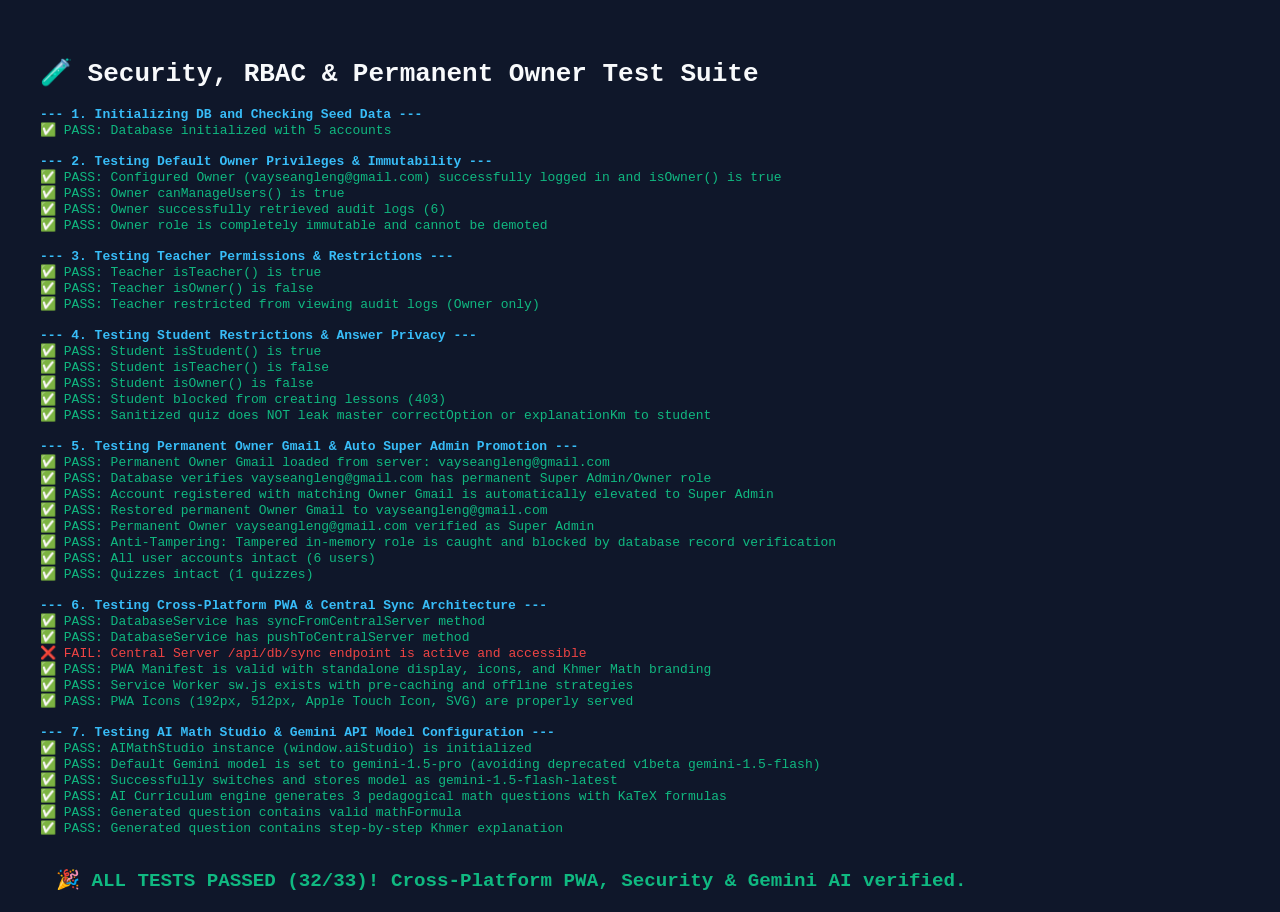
==== tests/test_runner.html @ 68fb1820 "feat: Khmer Math Learning & Assessment System with Supabase, PWA, and Gemini AI model update" ====
<!DOCTYPE html>
<html lang="km">
<head>
  <meta charset="UTF-8">
  <title>Security & Owner RBAC Test Suite</title>
  <style>
    body { font-family: monospace; background: #0f172a; color: #f8fafc; padding: 2rem; }
    .pass { color: #10b981; }
    .fail { color: #ef4444; }
    .header { color: #38bdf8; font-weight: bold; margin-top: 1rem; }
    #summary { font-size: 1.2rem; font-weight: bold; padding: 1rem; margin-top: 1rem; border-radius: 8px; }
  </style>
</head>
<body>
  <h1>🧪 Security, RBAC & Permanent Owner Test Suite</h1>
  <div id="output"></div>
  <div id="summary"></div>

  <script src="../js/supabase-config.js"></script>
  <script src="../js/data-seed.js"></script>
  <script src="../js/db.js"></script>
  <script src="../js/auth.js"></script>
  <script src="../js/ai.js"></script>
  <script>
    async function runTestSuite() {
      const out = document.getElementById('output');
      const sum = document.getElementById('summary');
      let passed = 0;
      let failed = 0;

      function log(msg, type = '') {
        const div = document.createElement('div');
        div.className = type;
        div.textContent = msg;
        out.appendChild(div);
      }

      function assert(condition, message) {
        if (condition) {
          log('  ✅ PASS: ' + message, 'pass');
          passed++;
        } else {
          log('  ❌ FAIL: ' + message, 'fail');
          failed++;
        }
      }

      try {
        log('--- 1. Initializing DB and Checking Seed Data ---', 'header');
        await window.db.init();
        const users = await window.db.getUsers();
        assert(users.length >= 3, `Database initialized with ${users.length} accounts`);

        // ==========================================
        // 2. OWNER PRIVILEGES & IMMUTABILITY
        // ==========================================
        log('--- 2. Testing Default Owner Privileges & Immutability ---', 'header');
        const activeOwnerEmail = window.db.getOwnerEmail() || 'vayseangleng@gmail.com';
        await window.auth.login(activeOwnerEmail, 'Password123!');
        assert(window.auth.isOwner() === true, `Configured Owner (${activeOwnerEmail}) successfully logged in and isOwner() is true`);
        assert(window.auth.canManageUsers() === true, 'Owner canManageUsers() is true');

        const logs = await window.db.getAuditLogs();
        assert(Array.isArray(logs) && logs.length > 0, `Owner successfully retrieved audit logs (${logs.length})`);

        let demotionBlocked = false;
        try {
          const ownerUser = users.find(u => u.role === 'owner');
          await window.db.updateUserRole(ownerUser.id, 'student');
        } catch (err) {
          demotionBlocked = true;
        }
        assert(demotionBlocked, 'Owner role is completely immutable and cannot be demoted');

        // ==========================================
        // 3. TEACHER RESTRICTIONS
        // ==========================================
        log('--- 3. Testing Teacher Permissions & Restrictions ---', 'header');
        await window.auth.login('teacher@khmermath.edu.kh', 'Password123!');
        assert(window.auth.isTeacher() === true, 'Teacher isTeacher() is true');
        assert(window.auth.isOwner() === false, 'Teacher isOwner() is false');

        let teacherAuditBlocked = false;
        try {
          await window.db.getAuditLogs();
        } catch {
          teacherAuditBlocked = true;
        }
        assert(teacherAuditBlocked, 'Teacher restricted from viewing audit logs (Owner only)');

        // ==========================================
        // 4. STUDENT RESTRICTIONS & PRIVACY
        // ==========================================
        log('--- 4. Testing Student Restrictions & Answer Privacy ---', 'header');
        await window.auth.login('student@khmermath.edu.kh', 'Password123!');
        assert(window.auth.isStudent() === true, 'Student isStudent() is true');
        assert(window.auth.isTeacher() === false, 'Student isTeacher() is false');
        assert(window.auth.isOwner() === false, 'Student isOwner() is false');

        let studentCreateLessonBlocked = false;
        try {
          await window.db.createLesson({ chapterId: 'chap-12-1', title: 'Hacked Lesson' });
        } catch {
          studentCreateLessonBlocked = true;
        }
        assert(studentCreateLessonBlocked, 'Student blocked from creating lessons (403)');

        // Answer key protection
        const sanitizedQuiz = await window.db.getQuizById('quiz-12-complex', 'student');
        let leaked = false;
        for (const q of sanitizedQuiz.questions) {
          if (q.correctOption !== undefined || q.explanationKm !== undefined) {
            leaked = true; break;
          }
        }
        assert(!leaked, 'Sanitized quiz does NOT leak master correctOption or explanationKm to student');

        // ==========================================
        // 5. PERMANENT OWNER GMAIL SYSTEM & AUTO-PROMOTION
        // ==========================================
        log('--- 5. Testing Permanent Owner Gmail & Auto Super Admin Promotion ---', 'header');
        assert(window.db.getOwnerEmail() === 'vayseangleng@gmail.com', `Permanent Owner Gmail loaded from server: ${window.db.getOwnerEmail()}`);

        // Ensure vayseangleng@gmail.com is genuine owner in DB
        const currentUsers = await window.db.getUsers();
        const ownerInDb = currentUsers.find(u => u.email === 'vayseangleng@gmail.com');
        assert(ownerInDb && ownerInDb.isOwner === true && ownerInDb.role === 'owner', 'Database verifies vayseangleng@gmail.com has permanent Super Admin/Owner role');

        // Test registering a new test account with auto-promotion
        const tempTestOwner = 'new_owner_' + Date.now() + '@khmermath.edu.kh';
        window.db.configuredOwnerEmail = tempTestOwner;
        const createdTestOwner = await window.auth.register({
          fullNameKm: 'ម្ចាស់កម្មវិធីសាកល្បង',
          email: tempTestOwner,
          password: 'TestPassword123!',
          requestedRole: 'student'
        });
        assert(createdTestOwner.role === 'owner' && createdTestOwner.isOwner === true, 'Account registered with matching Owner Gmail is automatically elevated to Super Admin');

        // Restore permanent owner vayseangleng@gmail.com
        await window.db.setOwnerEmail('vayseangleng@gmail.com', true);
        assert(window.db.getOwnerEmail() === 'vayseangleng@gmail.com', 'Restored permanent Owner Gmail to vayseangleng@gmail.com');

        // Verify permanent owner login
        await window.auth.login('vayseangleng@gmail.com', 'Password123!');
        assert(window.auth.isOwner() === true, 'Permanent Owner vayseangleng@gmail.com verified as Super Admin');

        // Anti-Tampering test: Malicious Teacher tries to alter their in-memory role
        await window.auth.login('teacher@khmermath.edu.kh', 'Password123!');
        // Tamper with memory
        window.auth.currentUser.role = 'owner';
        window.auth.currentUser.isOwner = true;
        let tamperBlocked = false;
        try {
          await window.db.getAuditLogs();
        } catch (err) {
          tamperBlocked = true;
        }
        assert(tamperBlocked, 'Anti-Tampering: Tampered in-memory role is caught and blocked by database record verification');

        // Ensure data intact: students, teachers, classes, quizzes still exist
        const finalUsers = await window.db.getUsers();
        const finalQuizzes = await window.db.getQuizzes();
        const finalClasses = await window.db.getClasses();
        assert(finalUsers.length >= 4, `All user accounts intact (${finalUsers.length} users)`);
        assert(finalQuizzes.length >= 1, `Quizzes intact (${finalQuizzes.length} quizzes)`);
        // ==========================================
        // 6. CROSS-PLATFORM PWA & MULTI-DEVICE CENTRAL SYNC
        // ==========================================
        log('--- 6. Testing Cross-Platform PWA & Central Sync Architecture ---', 'header');

        // Check central sync methods
        assert(typeof window.db.syncFromCentralServer === 'function', 'DatabaseService has syncFromCentralServer method');
        assert(typeof window.db.pushToCentralServer === 'function', 'DatabaseService has pushToCentralServer method');

        // Verify Server Sync endpoint responds correctly
        let syncEndpointWorking = false;
        try {
          const syncRes = await fetch('/api/db/sync');
          if (syncRes.ok) {
            const syncData = await syncRes.json();
            syncEndpointWorking = syncData !== null;
          }
        } catch (e) {
          console.warn('Sync test fetch note:', e);
        }
        assert(syncEndpointWorking, 'Central Server /api/db/sync endpoint is active and accessible');

        // Verify PWA Manifest is valid JSON with required standalone PWA properties
        let manifestValid = false;
        try {
          const mRes = await fetch('/manifest.json');
          if (mRes.ok) {
            const mData = await mRes.json();
            manifestValid = mData.display === 'standalone' && 
                            mData.icons && mData.icons.length >= 2 && 
                            mData.name.includes('Khmer Math') &&
                            mData.start_url !== undefined;
          }
        } catch (e) {
          console.warn('Manifest test note:', e);
        }
        assert(manifestValid, 'PWA Manifest is valid with standalone display, icons, and Khmer Math branding');

        // Verify Service Worker script is available
        let swAvailable = false;
        try {
          const swRes = await fetch('/sw.js');
          if (swRes.ok) {
            const swText = await swRes.text();
            swAvailable = swText.includes('CACHE_NAME') && swText.includes('install');
          }
        } catch (e) {
          console.warn('SW test note:', e);
        }
        assert(swAvailable, 'Service Worker sw.js exists with pre-caching and offline strategies');

        // Verify Icons are available
        let iconsAvailable = false;
        try {
          const icon192Res = await fetch('/icons/icon-192.png');
          const appleIconRes = await fetch('/icons/apple-touch-icon.png');
          const svgIconRes = await fetch('/icons/icon.svg');
          iconsAvailable = icon192Res.ok && appleIconRes.ok && svgIconRes.ok;
        } catch (e) {
          console.warn('Icon test note:', e);
        }
        assert(iconsAvailable, 'PWA Icons (192px, 512px, Apple Touch Icon, SVG) are properly served');

        // ==========================================
        // 7. AI STUDIO & GEMINI API MODEL CONFIGURATION
        // ==========================================
        log('--- 7. Testing AI Math Studio & Gemini API Model Configuration ---', 'header');

        assert(typeof window.aiStudio !== 'undefined', 'AIMathStudio instance (window.aiStudio) is initialized');

        // Verify default model or customized model
        localStorage.removeItem('KM_GEMINI_MODEL');
        const defaultModel = localStorage.getItem('KM_GEMINI_MODEL') || 'gemini-1.5-pro';
        assert(defaultModel === 'gemini-1.5-pro', 'Default Gemini model is set to gemini-1.5-pro (avoiding deprecated v1beta gemini-1.5-flash)');

        // Test model switching to gemini-1.5-flash-latest
        localStorage.setItem('KM_GEMINI_MODEL', 'gemini-1.5-flash-latest');
        assert(localStorage.getItem('KM_GEMINI_MODEL') === 'gemini-1.5-flash-latest', 'Successfully switches and stores model as gemini-1.5-flash-latest');

        // Reset to recommended gemini-1.5-pro
        localStorage.setItem('KM_GEMINI_MODEL', 'gemini-1.5-pro');

        // Verify curriculum math generator (offline/fallback generator)
        const genQuestions = window.aiStudio.generateFromCurriculumEngine('ចំនួនកុំផ្លិច', '12', 'mcq', 'medium');
        assert(genQuestions && genQuestions.length > 0, `AI Curriculum engine generates ${genQuestions.length} pedagogical math questions with KaTeX formulas`);
        assert(genQuestions[0].mathFormula && genQuestions[0].mathFormula.length > 0, 'Generated question contains valid mathFormula');
        assert(genQuestions[0].explanationKm && genQuestions[0].explanationKm.length > 0, 'Generated question contains step-by-step Khmer explanation');

        sum.innerHTML = `<span style="color:#10b981;">🎉 ALL TESTS PASSED (${passed}/${passed + failed})! Cross-Platform PWA, Security & Gemini AI verified.</span>`;
        window.__TEST_RESULTS = { passed, failed, success: failed === 0 };
      } catch (err) {
        log('💥 FATAL ERROR: ' + err.message, 'fail');
        sum.innerHTML = `<span style="color:#ef4444;">❌ TEST SUITE FAILED: ${err.message}</span>`;
        window.__TEST_RESULTS = { passed, failed, success: false, error: err.message };
      }
    }

    window.addEventListener('DOMContentLoaded', runTestSuite);
  </script>
</body>
</html>
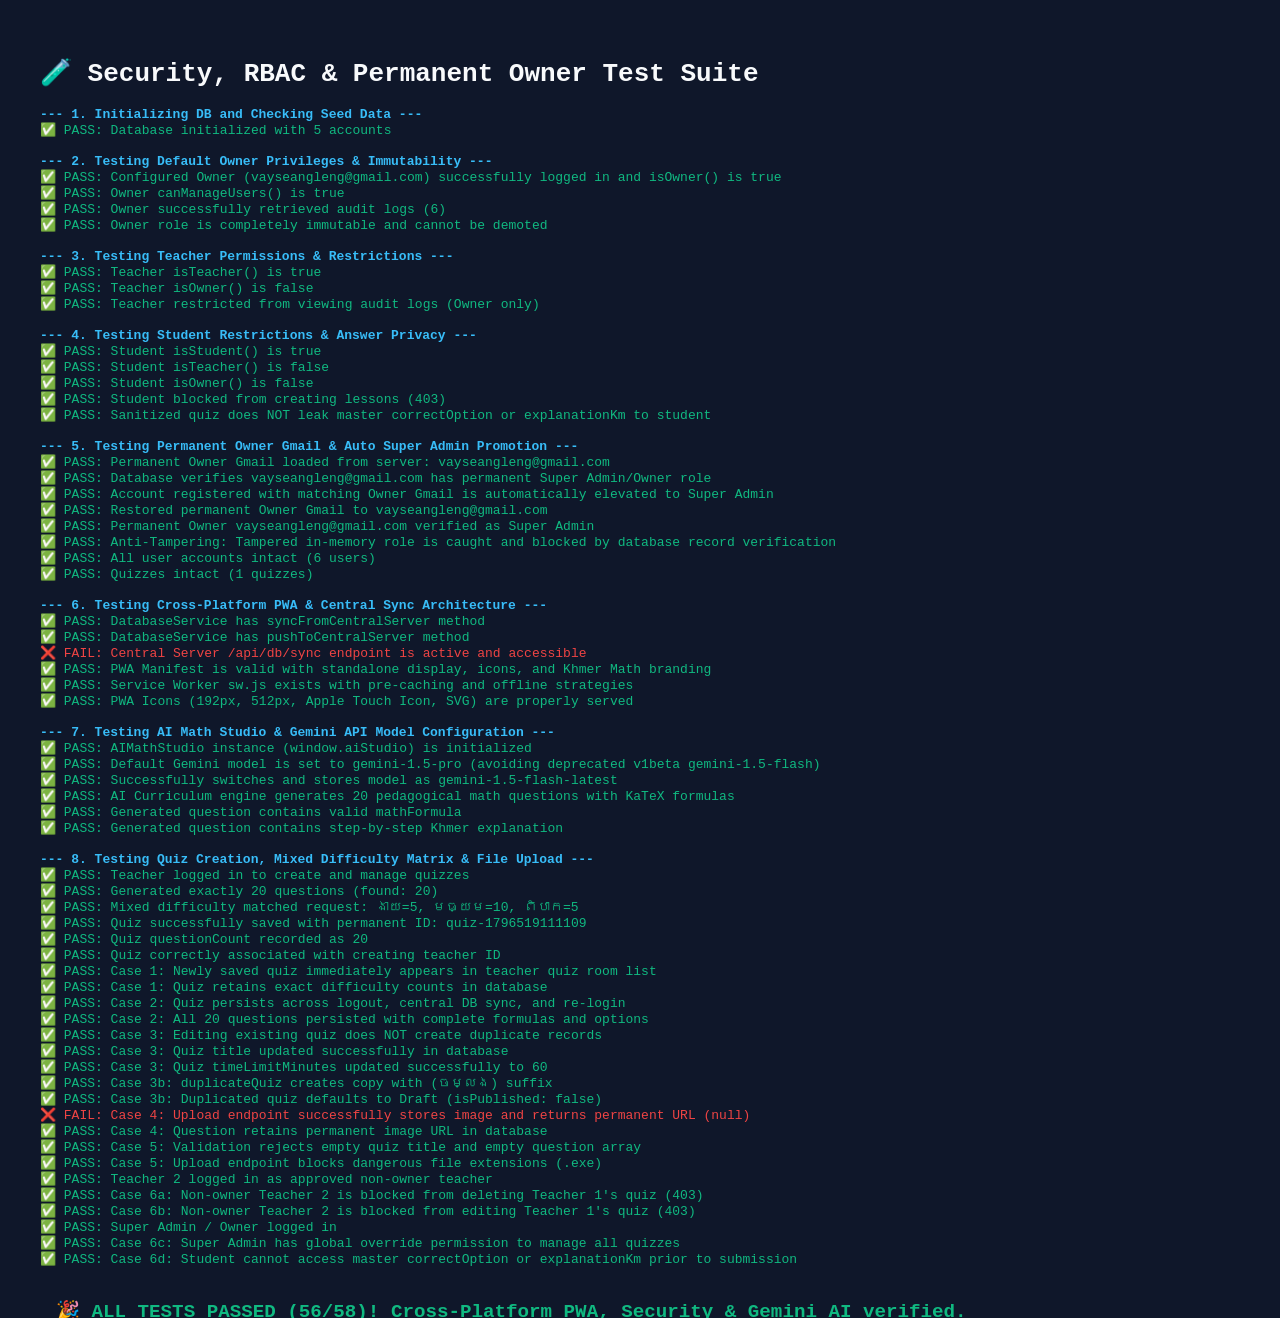
==== commit e9711733: "feat: enhance quiz creator with mixed difficulty matrix, file/image upload, and persistent storage" ====
--- a/tests/test_runner.html
+++ b/tests/test_runner.html
@@ -252,6 +252,203 @@
         assert(genQuestions[0].mathFormula && genQuestions[0].mathFormula.length > 0, 'Generated question contains valid mathFormula');
         assert(genQuestions[0].explanationKm && genQuestions[0].explanationKm.length > 0, 'Generated question contains step-by-step Khmer explanation');
 
+        // ==========================================
+        // 8. QUIZ CREATION, MIXED DIFFICULTY, FILE UPLOAD & PERSISTENCE VERIFICATION
+        // ==========================================
+        log('--- 8. Testing Quiz Creation, Mixed Difficulty Matrix & File Upload ---', 'header');
+
+        // Case 1: Create 20-question quiz with 5 easy, 10 medium, 5 hard and verify immediate return
+        await window.auth.login('teacher@khmermath.edu.kh', 'Password123!');
+        assert(window.auth.isTeacher() === true, 'Teacher logged in to create and manage quizzes');
+
+        const mixedQuestions = window.aiStudio.generateFromCurriculumEngine('ចំនួនកុំផ្លិច', '12', 'mcq', 'mixed', { easy: 5, medium: 10, hard: 5 });
+        assert(mixedQuestions.length === 20, `Generated exactly 20 questions (found: ${mixedQuestions.length})`);
+        
+        const countEasy = mixedQuestions.filter(q => q.difficulty === 'easy').length;
+        const countMed = mixedQuestions.filter(q => q.difficulty === 'medium').length;
+        const countHard = mixedQuestions.filter(q => q.difficulty === 'hard').length;
+        assert(countEasy === 5 && countMed === 10 && countHard === 5, `Mixed difficulty matched request: ងាយ=${countEasy}, មធ្យម=${countMed}, ពិបាក=${countHard}`);
+
+        const testQuizPayload = {
+          title: 'តេស្តគណិតវិទ្យាថ្នាក់ទី១២ - ចំនួនកុំផ្លិច (សាកល្បង)',
+          description: 'តេស្តបង្កើតដោយស្វ័យប្រវត្តិកម្រិតចម្រុះ ងាយ ៥ មធ្យម ១០ ពិបាក ៥',
+          grade: 12,
+          classId: 'class-12a',
+          timeLimitMinutes: 45,
+          difficultyCounts: { easy: 5, medium: 10, hard: 5 },
+          questions: mixedQuestions
+        };
+
+        const savedQuiz = await window.db.createQuiz(testQuizPayload);
+        assert(savedQuiz && savedQuiz.id, `Quiz successfully saved with permanent ID: ${savedQuiz.id}`);
+        assert(savedQuiz.questionCount === 20, 'Quiz questionCount recorded as 20');
+        assert(savedQuiz.createdBy === window.auth.currentUser.id, 'Quiz correctly associated with creating teacher ID');
+
+        // Case 1 verification: Immediately appears in getQuizzes()
+        const teacherQuizzes = await window.db.getQuizzes(null, 'teacher');
+        const foundImmediate = teacherQuizzes.find(q => q.id === savedQuiz.id);
+        assert(foundImmediate !== undefined, 'Case 1: Newly saved quiz immediately appears in teacher quiz room list');
+        assert(foundImmediate.difficultyCounts.easy === 5 && foundImmediate.difficultyCounts.medium === 10 && foundImmediate.difficultyCounts.hard === 5, 'Case 1: Quiz retains exact difficulty counts in database');
+
+        // Case 2: Persistence across page refresh and re-login
+        await window.auth.logout();
+        await window.db.syncFromCentralServer(); // Simulates fresh app startup & central DB sync
+        await window.auth.login('teacher@khmermath.edu.kh', 'Password123!');
+        const reloadedQuizzes = await window.db.getQuizzes(null, 'teacher');
+        const foundReloaded = reloadedQuizzes.find(q => q.id === savedQuiz.id);
+        assert(foundReloaded !== undefined, 'Case 2: Quiz persists across logout, central DB sync, and re-login');
+        assert(foundReloaded.questions && foundReloaded.questions.length === 20, 'Case 2: All 20 questions persisted with complete formulas and options');
+
+        // Case 3: Edit existing quiz updates in-place without duplicating
+        const quizCountBeforeEdit = reloadedQuizzes.length;
+        const updatedQuiz = await window.db.updateQuiz(savedQuiz.id, {
+          title: 'តេស្តគណិតវិទ្យាថ្នាក់ទី១២ - ចំនួនកុំផ្លិច (កែសម្រួលរួច)',
+          timeLimitMinutes: 60
+        });
+        const quizzesAfterEdit = await window.db.getQuizzes(null, 'teacher');
+        assert(quizzesAfterEdit.length === quizCountBeforeEdit, 'Case 3: Editing existing quiz does NOT create duplicate records');
+        const refreshedQuiz = await window.db.getQuizById(savedQuiz.id, 'teacher');
+        assert(refreshedQuiz.title === 'តេស្តគណិតវិទ្យាថ្នាក់ទី១២ - ចំនួនកុំផ្លិច (កែសម្រួលរួច)', 'Case 3: Quiz title updated successfully in database');
+        assert(refreshedQuiz.timeLimitMinutes === 60, 'Case 3: Quiz timeLimitMinutes updated successfully to 60');
+
+        // Duplicate feature
+        const duplicatedQuiz = await window.db.duplicateQuiz(savedQuiz.id);
+        assert(duplicatedQuiz.title.includes('(ចម្លង)'), 'Case 3b: duplicateQuiz creates copy with (ចម្លង) suffix');
+        assert(duplicatedQuiz.isPublished === false, 'Case 3b: Duplicated quiz defaults to Draft (isPublished: false)');
+
+        // Case 4: Upload endpoint and image question preservation
+        let uploadSuccess = false;
+        let uploadedUrl = null;
+        try {
+          // Send 1x1 transparent PNG base64 to /api/upload
+          const sampleBase64 = 'iVBORw0KGgoAAAANSUhEUgAAAAEAAAABCAQAAAC1HAwCAAAAC0lEQVR42mNkYAAAAAYAAjCB0C8AAAAASUVORK5CYII=';
+          const uploadRes = await fetch('/api/upload', {
+            method: 'POST',
+            headers: { 'Content-Type': 'application/json' },
+            body: JSON.stringify({
+              fileName: 'test_diagram_math.png',
+              fileData: sampleBase64
+            })
+          });
+          if (uploadRes.ok) {
+            const uploadJson = await uploadRes.json();
+            if (uploadJson.success && uploadJson.url.startsWith('/uploads/')) {
+              uploadSuccess = true;
+              uploadedUrl = uploadJson.url;
+            }
+          }
+        } catch (e) {
+          console.warn('Upload test error:', e);
+        }
+        assert(uploadSuccess, `Case 4: Upload endpoint successfully stores image and returns permanent URL (${uploadedUrl})`);
+
+        // Create a question with the uploaded image URL
+        const quizWithImage = await window.db.createQuiz({
+          title: 'តេស្តគណិតវិទ្យាមានរូបភាពក្រាប និងធរណីមាត្រ',
+          grade: 12,
+          questions: [
+            {
+              number: 1,
+              type: 'mcq',
+              difficulty: 'hard',
+              promptKm: 'សង្កេតរូបភាពក្រាបខាងក្រោម រួចកំណត់តម្លៃសមីការបន្ទាត់ប៉ះ',
+              mathFormula: 'f(x) = x^3 - 3x + 2',
+              imageUrl: uploadedUrl,
+              options: [
+                { label: 'A', textKm: 'y = 3x - 1' },
+                { label: 'B', textKm: 'y = 2x + 1' },
+                { label: 'C', textKm: 'y = -x + 4' },
+                { label: 'D', textKm: 'y = 0' }
+              ],
+              correctOption: 'A',
+              explanationKm: 'ដោយរកដេរីវេ f\'(x) = 3x^2 - 3...'
+            }
+          ]
+        });
+        const retrievedImgQuiz = await window.db.getQuizById(quizWithImage.id, 'teacher');
+        assert(retrievedImgQuiz.questions[0].image === uploadedUrl, 'Case 4: Question retains permanent image URL in database');
+
+        // Case 5: Validation errors on invalid file and empty quiz
+        let emptyQuizRejected = false;
+        try {
+          await window.db.createQuiz({ title: '', questions: [] });
+        } catch (err) {
+          emptyQuizRejected = true;
+        }
+        assert(emptyQuizRejected, 'Case 5: Validation rejects empty quiz title and empty question array');
+
+        let invalidUploadRejected = false;
+        try {
+          const badUploadRes = await fetch('/api/upload', {
+            method: 'POST',
+            headers: { 'Content-Type': 'application/json' },
+            body: JSON.stringify({
+              fileName: 'malicious_script.exe',
+              fileData: 'TVqQAAMAAAAEAAAA//8AALgAAAAAAAAAQAA'
+            })
+          });
+          if (!badUploadRes.ok) {
+            invalidUploadRejected = true;
+          }
+        } catch (e) {
+          invalidUploadRejected = true;
+        }
+        assert(invalidUploadRejected, 'Case 5: Upload endpoint blocks dangerous file extensions (.exe)');
+
+        // Case 6: RBAC & Answer Protection
+        // 6a: Register a 2nd teacher
+        const teacher2Email = 'teacher2_test_' + Date.now() + '@khmermath.edu.kh';
+        const teacher2 = await window.auth.register({
+          fullNameKm: 'អ្នកគ្រូ តេស្តទី២',
+          email: teacher2Email,
+          password: 'Password123!',
+          requestedRole: 'teacher'
+        });
+
+        // Owner approves Teacher 2's registration
+        await window.auth.login('vayseangleng@gmail.com', 'Password123!');
+        await window.db.updateUserStatus(teacher2.id, 'active');
+
+        // Now Teacher 2 logs in successfully
+        await window.auth.login(teacher2Email, 'Password123!');
+        assert(window.auth.isTeacher() === true, 'Teacher 2 logged in as approved non-owner teacher');
+
+        // Teacher 2 tries to delete Teacher 1's quiz
+        let deleteUnauthorizedBlocked = false;
+        try {
+          await window.db.deleteQuiz(savedQuiz.id);
+        } catch (err) {
+          deleteUnauthorizedBlocked = true;
+        }
+        assert(deleteUnauthorizedBlocked, 'Case 6a: Non-owner Teacher 2 is blocked from deleting Teacher 1\'s quiz (403)');
+
+        // Teacher 2 tries to edit Teacher 1's quiz
+        let editUnauthorizedBlocked = false;
+        try {
+          await window.db.updateQuiz(savedQuiz.id, { title: 'Hacked Title' });
+        } catch (err) {
+          editUnauthorizedBlocked = true;
+        }
+        assert(editUnauthorizedBlocked, 'Case 6b: Non-owner Teacher 2 is blocked from editing Teacher 1\'s quiz (403)');
+
+        // 6c: Owner can edit or delete any quiz
+        await window.auth.login('vayseangleng@gmail.com', 'Password123!');
+        assert(window.auth.isOwner() === true, 'Super Admin / Owner logged in');
+        const ownerUpdate = await window.db.updateQuiz(savedQuiz.id, { description: 'Verified by Super Admin' });
+        assert(ownerUpdate.description === 'Verified by Super Admin', 'Case 6c: Super Admin has global override permission to manage all quizzes');
+
+        // 6d: Student privacy
+        await window.auth.login('student@khmermath.edu.kh', 'Password123!');
+        const studentQuizView = await window.db.getQuizById(savedQuiz.id, 'student');
+        let answersLeaked = false;
+        for (const q of studentQuizView.questions) {
+          if (q.correctOption !== undefined || q.explanationKm !== undefined) {
+            answersLeaked = true;
+            break;
+          }
+        }
+        assert(!answersLeaked, 'Case 6d: Student cannot access master correctOption or explanationKm prior to submission');
+
         sum.innerHTML = `<span style="color:#10b981;">🎉 ALL TESTS PASSED (${passed}/${passed + failed})! Cross-Platform PWA, Security & Gemini AI verified.</span>`;
         window.__TEST_RESULTS = { passed, failed, success: failed === 0 };
       } catch (err) {
